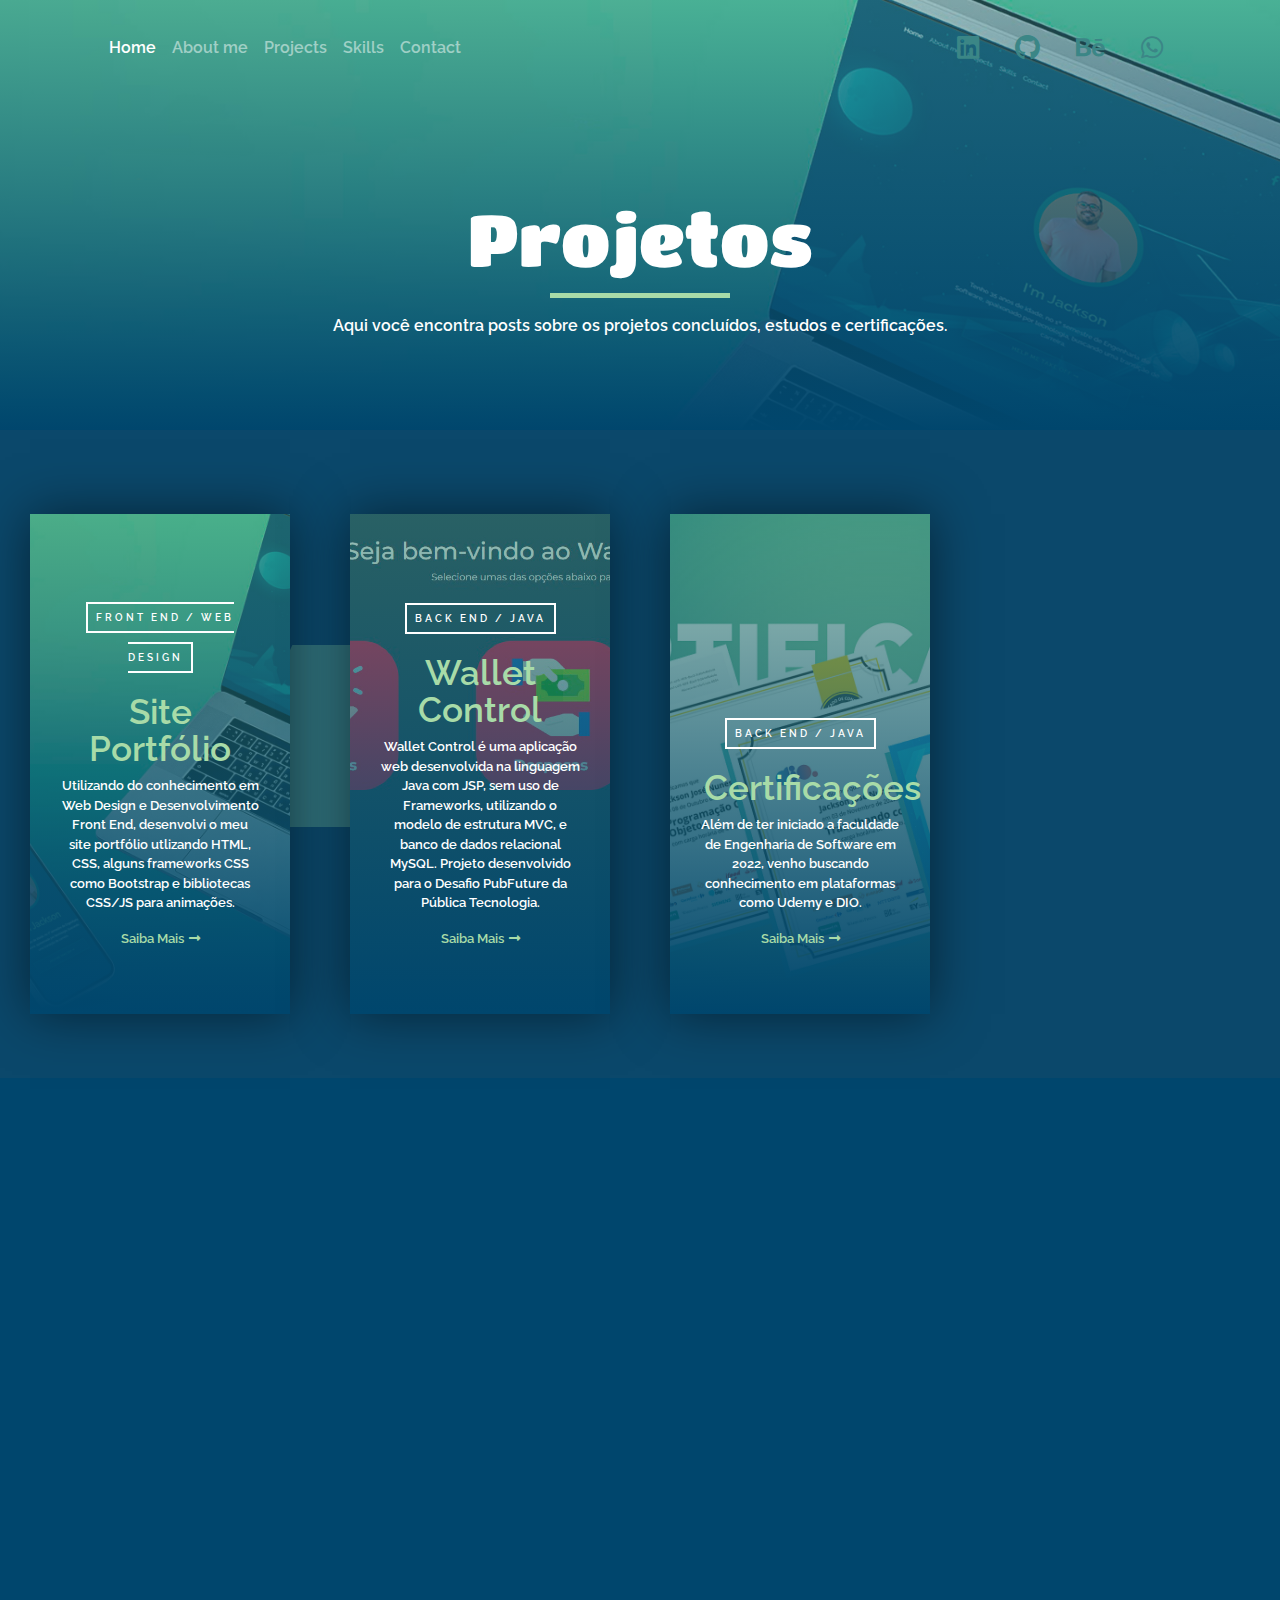
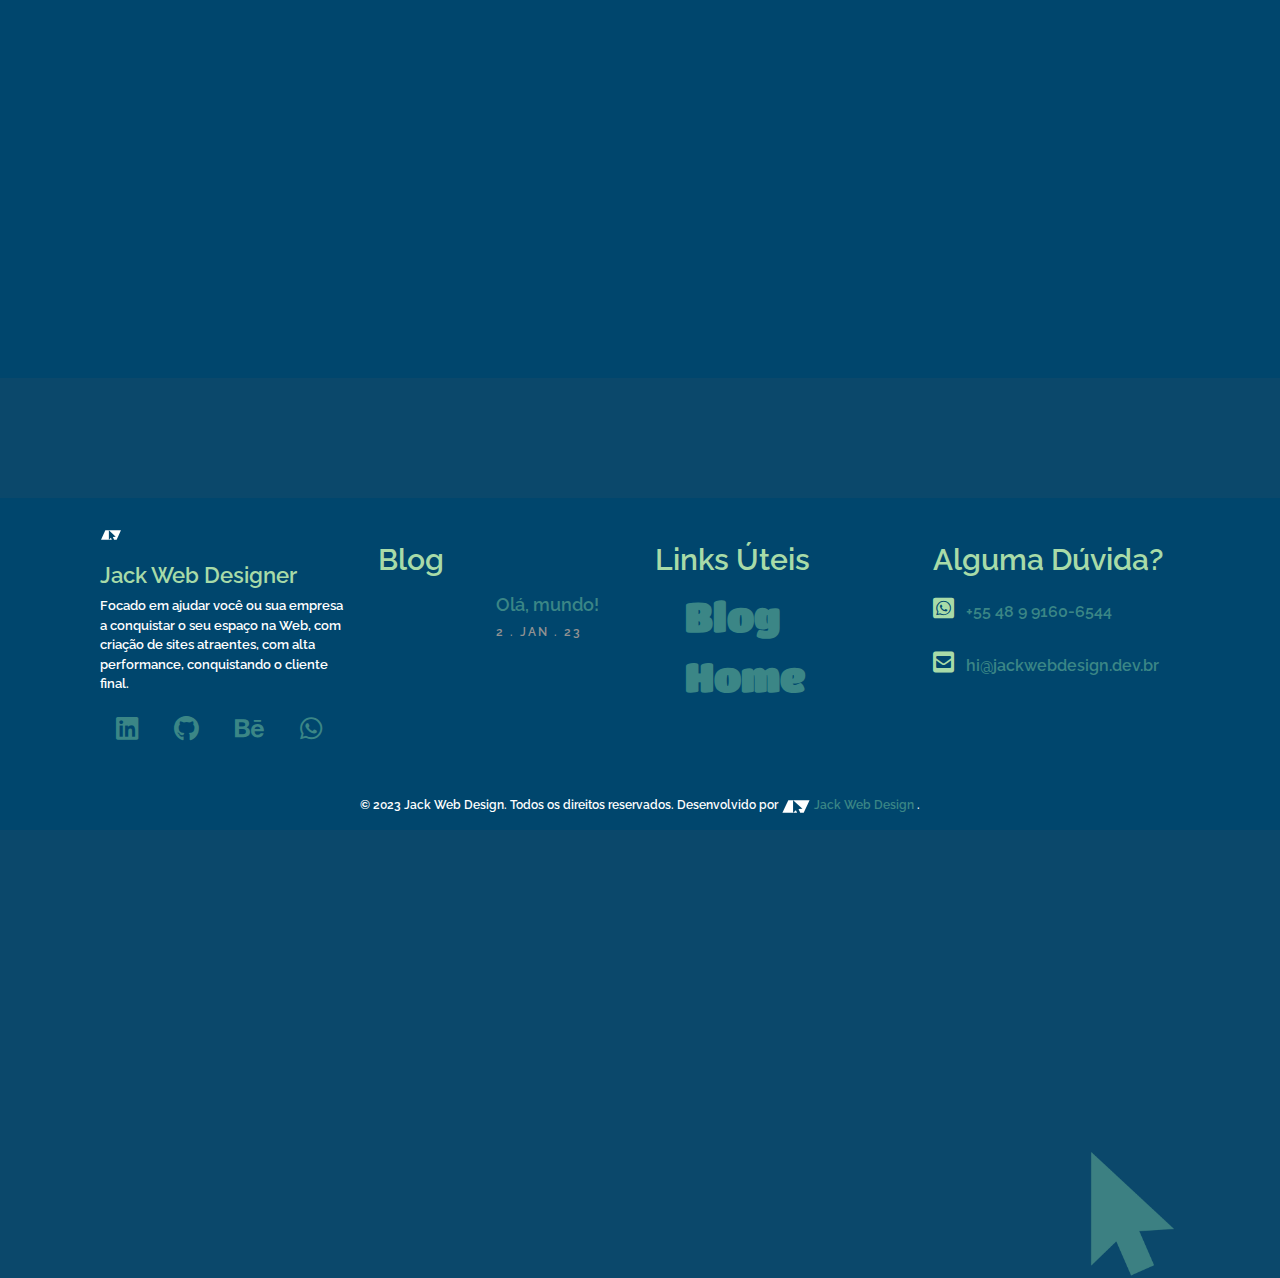
==== projetos.html @ c5bbc097 "Enviado projeto incial completo do site portfólio" ====
<!DOCTYPE html>
<html lang="pt-BR">

<head>
    <meta charset="UTF-8">
    <meta name="viewport" content="width=device-width, initial-scale=1, shrink-to-fit=no">
    <link rel='stylesheet' href='/assets/css/bootstrap.min.css' type='text/css' media='all' />
    <link rel='stylesheet' href='/assets/css/aos.css' type='text/css' media='all' />
    <link rel='stylesheet' href='/assets/css/style.css' type='text/css' media='all' />
    <link rel='stylesheet' href='/assets/css/all.css' type='text/css' media='all' />
    <script type='text/javascript' src='https://code.jquery.com/jquery-3.3.1.slim.min.js'></script>
    <title>Jackson Nunes - Projetos - Portfólio</title>
</head>

<body class="home">
    <header id="header-special" class="com-slider">
        <section class="menu-area">
            <div class="container">
                <nav class="navbar navbar-expand-lg navbar-dark justify-content-center">
                    <button class="navbar-toggler" type="button" data-toggle="collapse" data-target="#navbarNav" aria-controls="navbarNav" aria-expanded="false" aria-label="Alterna navegação">
              <span class="navbar-toggler-icon"></span>
            </button>
                    <div class="collapse navbar-collapse" id="navbarNav">
                        <ul class="navbar-nav">
                            <li class="nav-item active">
                                <a class="nav-link" href="/">Home <span class="sr-only">(Página atual)</span></a>
                            </li>
                            <li class="nav-item">
                                <a class="nav-link" href="/#aboutme">About me</a>
                            </li>
                            <li class="nav-item">
                                <a class="nav-link" href="/#projects">Projects</a>
                            </li>
                            <li class="nav-item">
                                <a class="nav-link" href="/#skills">Skills</a>
                            </li>
                            <li class="nav-item">
                                <a class="nav-link" href="/#contact">Contact</a>
                            </li>
                        </ul>

                    </div>
                    <div class="social-bar text-center d-inline">
                        <a class="social-icons p-3" target="_blank" href="https://www.linkedin.com/in/jaconunes/" title="LinkedIn"><i class="fab fa-linkedin"></i></a>
                        <a class="social-icons p-3" target="_blank" href="https://github.com/jaconunes" title="GitHub"><i class="fab fa-github"></i></a>
                        <a class="social-icons p-3" target="_blank" href="https://www.behance.net/jacksonnunes1" title="Behance"><i class="fab fa-behance"></i></a>
                        <a class="social-icons p-3" target="_blank" href="https://api.whatsapp.com/send?phone=5548991606544&text=Ol%C3%A1!%20Estou%20vindo%20do%20seu%20site.%20Podemos%20conversar?" title="Whatsapp"><i class="fab fa-whatsapp"></i></a>
                    </div>
                </nav>
            </div>
        </section>
        <section class="menu-area-special" style="background: url(/assets/images/bg-site-portfolio.jpg);background-attachment: fixed;background-position: center left;background-repeat: no-repeat;background-size: cover;">
            <div class="overlay-header position-center">
                <div class="titulo-paginas text-white">
                    <div class="infos-pagina p-3">
                        <h1 class="titles">Projetos</h1>
                        <p class="text-center mt-3">Aqui você encontra posts sobre os projetos concluídos, estudos e certificações.</p>
                    </div>
                </div>
            </div>
        </section>
    </header>
    <div class="area-conteudo">
        <main>
            <section class="postagens">
                <div class="container-fluid text-center">
                    <div class="row posts-lista text-center">
                        <!-- INICIO BLOCO PROJETO -->
                        <div class="bloco-posts col-lg-3 col-md-6 col-12">
                            <div class="bg-bloco bg-azul sombra" data-aos="fade-up" data-aos-duration="2000">
                                <div class="destaque-posts" style="background: url(/assets/images/bg-site-portfolio.jpg); background-repeat: no-repeat; background-attachment: scroll; background-position: top; background-size: cover;">
                                    <div class="opacidade-azul-linear">
                                    </div>
                                </div>
                                <div class="texto-post position-absolute">
                                    <div class="post-titulo">
                                        <p class="categoria-agenda-image"><a href="#" rel="category tag">Front End / Web Design</a></p>
                                        <h2 class="cor-verde">Site Portfólio</h2>
                                    </div>
                                    <div class="resumo-posts">
                                        <p>Utilizando do conhecimento em Web Design e Desenvolvimento Front End, desenvolvi o meu site portfólio utlizando HTML, CSS, alguns frameworks CSS como Bootstrap e bibliotecas CSS/JS para animações.</p>
                                        <spam>
                                            <p><a href="/projetos/site-portfolio.html" class="cor-verde">Saiba Mais<i class="fa fa-long-arrow-alt-right" style="padding-left: 5px;"></i></a></p>
                                        </spam>
                                    </div>
                                </div>
                            </div>
                        </div>
                        <!-- INICIO BLOCO PROJETO -->
                        <!-- INICIO BLOCO PROJETO -->
                        <div class="bloco-posts col-lg-3 col-md-6 col-12">
                            <div class="bg-bloco bg-azul sombra" data-aos="fade-up" data-aos-duration="2000">
                                <div class="destaque-posts" style="background: url(/assets/images/wallet-control-inicio.jpg); background-repeat: no-repeat; background-attachment: scroll; background-position: top; background-size: cover;">
                                    <div class="opacidade-azul-linear">
                                    </div>
                                </div>
                                <div class="texto-post position-absolute">
                                    <div class="post-titulo">
                                        <p class="categoria-agenda-image"><a href="#" rel="category tag">Back End / Java</a></p>
                                        <h2 class="cor-verde">Wallet Control</h2>
                                    </div>
                                    <div class="resumo-posts">
                                        <p>Wallet Control é uma aplicação web desenvolvida na linguagem Java com JSP, sem uso de Frameworks, utilizando o modelo de estrutura MVC, e banco de dados relacional MySQL. Projeto desenvolvido para o Desafio PubFuture
                                            da Pública Tecnologia.
                                        </p>
                                        <spam>
                                            <p><a href="/projetos/projeto-wallet-control.html" class="cor-verde">Saiba Mais<i class="fa fa-long-arrow-alt-right" style="padding-left: 5px;"></i></a></p>
                                        </spam>
                                    </div>
                                </div>
                            </div>
                        </div>
                        <!-- INICIO BLOCO PROJETO -->
                        <!-- INICIO BLOCO PROJETO -->
                        <div class="bloco-posts col-lg-3 col-md-6 col-12">
                            <div class="bg-bloco bg-azul sombra" data-aos="fade-up" data-aos-duration="2000">
                                <div class="destaque-posts" style="background: url(/assets/images/bg-certificacoes.jpg); background-repeat: no-repeat; background-attachment: scroll; background-position: top; background-size: cover;">
                                    <div class="opacidade-azul-linear">
                                    </div>
                                </div>
                                <div class="texto-post position-absolute">
                                    <div class="post-titulo">
                                        <p class="categoria-agenda-image"><a href="#" rel="category tag">Back End / Java</a></p>
                                        <h2 class="cor-verde">Certificações</h2>
                                    </div>
                                    <div class="resumo-posts">
                                        <p>Além de ter iniciado a faculdade de Engenharia de Software em 2022, venho buscando conhecimento em plataformas como Udemy e DIO.</p>
                                        <spam>
                                            <p><a href="/projetos/certificacoes.html" class="cor-verde">Saiba Mais<i class="fa fa-long-arrow-alt-right" style="padding-left: 5px;"></i></a></p>
                                        </spam>
                                    </div>
                                </div>
                            </div>
                        </div>
                        <!-- INICIO BLOCO PROJETO -->
                    </div>
                </div>
            </section>
        </main>
    </div>
    <section id="contact" class="sec-vamos-conversar page-vh position-center bg-azul">
        <div class="container" data-aos="fade-up" data-aos-duration="2000">
            <div class="row">
                <div class="text-contact position-center col-lg-8 col-12">
                    <div>
                        <h1 class="vamos-conversar cor-verde">Vamos conversar?</h1>
                        <p>Envie uma mensagem com alguma dúvida e em breve retorno.</p>
                    </div>
                </div>
                <div class="form-contact col-lg-4 col-12">
                    <p>Formulário de contato ou botão whatsapp</p>
                </div>
            </div>
        </div>
        <div class="d-none d-xl-block">
            <img class="position-absolute rellax" data-rellax-speed="-2" style="z-index: 0;left: 200px;bottom: 1030px;" src="/assets/images/elemento-retangulo.png" alt="">
            <img class="position-absolute rellax" data-rellax-speed="4" style="z-index: 0;bottom: -900px;right: 85px;width: 10%;" src="/assets/images/cursor.png" alt="">
        </div>
    </section>
    <footer class="bg-azul">
        <section class="info-footer">
            <div class="container">
                <div class="row">
                    <div class="logo-rodape mt-4 col-lg-3 col-12">
                        <div class="bloco-logo">
                            <a href="/" class="custom-logo-link" rel="home" aria-current="page">
                                <img width="182" height="86" src="/assets/images/logo-branco.svg" class="custom-logo" alt="Jackson Nunes" />
                            </a>
                        </div>
                        <h4 class="cor-verde pt-3">Jack Web Designer</h4>
                        <p style="font-size: 13px;">Focado em ajudar você ou sua empresa a conquistar o seu espaço na Web, com criação de sites atraentes, com alta performance, conquistando o cliente final.</p>
                        <div class="footer-social">
                            <div class="text-center d-inline">
                                <a class="social-icons p-3" target="_blank" href="https://www.linkedin.com/in/jaconunes/" title="LinkedIn"><i class="fab fa-linkedin"></i></a>
                                <a class="social-icons p-3" target="_blank" href="https://github.com/jaconunes" title="GitHub"><i class="fab fa-github"></i></a>
                                <a class="social-icons p-3" target="_blank" href="https://www.behance.net/jacksonnunes1" title="Behance"><i class="fab fa-behance"></i></a>
                                <a class="social-icons p-3" target="_blank" href="https://api.whatsapp.com/send?phone=5548991606544&text=Ol%C3%A1!%20Estou%20vindo%20do%20seu%20site.%20Podemos%20conversar?" title="Whatsapp"><i class="fab fa-whatsapp"></i></a>
                            </div>
                        </div>
                    </div>
                    <div class="news-blog mt-4 col-lg-3 col-12 text-left">
                        <h3 class="cor-verde">Blog</h3>
                        <div class="container-fluid">

                            <div class="row mt-3">
                                <div class="img-post-footer col-5" style="height:80px;background:url(/assets/images/IMG-20221223-WA0013.jpg);background-size:cover;background-position: center;background-repeat: no-repeat;">
                                </div>
                                <div class="info-post-footer col-7">
                                    <h4 class="cor-verde"><a href="#">Olá, mundo!</a></h4>
                                    <p style="color: #929292;text-transform: uppercase;font-size: 12px;letter-spacing: 2px;">
                                        2 . jan . 23
                                    </p>
                                </div>
                            </div>

                        </div>
                    </div>
                    <div class="menu-rodape mt-4 col-lg-3 col-12 text-left">
                        <h3 class="cor-verde">Links Úteis</h3>
                        <div class="menu">
                            <ul>
                                <li class="page_item page-item-9"><a href="#">Blog</a></li>
                                <li class="page_item page-item-6 current_page_item"><a href="#" aria-current="page">Home</a></li>
                            </ul>
                        </div>
                    </div>
                    <div class="contatos mt-4 col-lg-3 col-12 text-left">
                        <h3 class="cor-verde">Alguma dúvida?</h3>
                        <p><i class="icons-footer cor-verde fab fa-whatsapp-square"></i><a href="https://api.whatsapp.com/send?phone=5548991606544&text=Ol%C3%A1!%20Estou%20vindo%20do%20seu%20site.%20Podemos%20conversar?">+55 48 9 9160-6544</a></p>
                        <p><i class="icons-footer cor-verde fas fa-envelope-square"></i><a href="mailto:hi@jackwebdesign.dev.br">hi@jackwebdesign.dev.br</a></p>
                    </div>
                </div>
            </div>
            <div class="container">
                <div class="row">
                    <div class="copyright col-12 text-center mt-5">
                        <p>© 2023 Jack Web Design. Todos os direitos reservados. Desenvolvido por
                            <spam>
                                <a href="#"><img src="/assets/images/logo-branco.svg" style="width: 30px;"> Jack Web Design</a>
                            </spam>.</p>
                    </div>
                </div>
            </div>
        </section>
    </footer>
    <script type='text/javascript' src='/assets/js/bootstrap.min.js' id='bootstrap-js-js'></script>
    <script type='text/javascript' src='/assets/js/aos.js' id='aos-js-js'></script>
    <script type='text/javascript' src='/assets/js/aosinit.js' id='aosinit-js-js'></script>
    <script type='text/javascript' src='/assets/js/rellax.min.js' id='rellax-js-js'></script>
    <script type='text/javascript' src='/assets/js/rellaxinit.js' id='rellaxinit-js-js'></script>
    <script type='text/javascript' src='/assets/js/parallax.min.js' id='parallax-js-js'></script>
</body>

</html>
---- assets/css/style.css ----
@font-face {
    font-family: Raleway;
    src: url(../fonts/Raleway-SemiBold.ttf)
}

@font-face {
    font-family: 'Titan One';
    src: url(../fonts/TitanOne-Regular.ttf)
}

html {
    scroll-behavior: smooth
}

body,
html {
    font-family: Raleway, sans-serif;
    scroll-behavior: smooth;
}

.home {
    background-color: #0b486b;
}

h1 {
    font-family: 'Titan One', cursive;
    font-size: 145pt;
    margin-top: 0;
    text-align: center;
    text-transform: capitalize
}

h2 {
    font-family: Raleway, sans-serif;
    font-size: 45pt;
    margin-top: 0;
    font-weight: 700;
    text-transform: capitalize;
    color: #3b8686
}

h3 {
    font-family: Raleway, sans-serif;
    font-size: 30px;
    margin-top: 20px;
    font-weight: 700;
    text-transform: capitalize;
    color: #fff;
}

h4 {
    font-family: Raleway, sans-serif;
    font-size: 22px;
    margin-top: 0
}

p {
    font-size: 1rem;
    color: #fff
}

a {
    color: #3b8686;
    font-weight: 700
}

a:hover {
    color: #fff;
    text-decoration: none;
    -webkit-transition: all .3s;
    -webkit-transition: all 1.3s;
    transition: all 1.3s
}

spam {
    font-weight: 600
}

ul {
    list-style: none;
    padding: 0;
    margin: 0;
    color: #fff;
}

.img-fluid {
    padding: 20px;
}

.cor-azul {
    color: #0b486b
}

.cor-azul-claro {
    color: #3b8686
}

.cor-verde {
    color: #a8dba8
}

.bg-azul {
    background-color: #00466d
}

.opacidade-azul {
    background-color: #00466db3
}

.bg-verde {
    background-color: #a8dba8
}

.carousel {
    margin-top: 30px;
}

.carousel-indicators {
    top: 80%;
}

.carousel-item {
    height: 280px;
}

a.animated-button:link,
a.animated-button:visited {
    position: relative;
    display: block;
    margin: 30px auto 0;
    padding: 14px 15px;
    color: #fff;
    font-size: 14px;
    font-weight: 700;
    text-align: center;
    text-decoration: none;
    text-transform: uppercase;
    overflow: hidden;
    letter-spacing: .08em;
    border-radius: 0;
    text-shadow: 0 0 1px rgba(0, 0, 0, .2), 0 1px 0 rgba(0, 0, 0, .2);
    -webkit-transition: all 1s ease;
    transition: all 1s ease
}

a.animated-button:link:after,
a.animated-button:visited:after {
    content: "";
    position: absolute;
    height: 0%;
    left: 50%;
    top: 50%;
    width: 150%;
    z-index: -1;
    -webkit-transition: all .75s ease 0s;
    transition: all .75s ease 0s
}

a.animated-button:link:hover,
a.animated-button:visited:hover {
    color: #fff;
    text-shadow: none
}

a.animated-button:link:hover:after,
a.animated-button:visited:hover:after {
    height: 450%
}

a.animated-button:link,
a.animated-button:visited {
    position: relative;
    display: block;
    margin: 30px auto 0;
    padding: 14px 15px;
    color: #fff;
    font-size: 14px;
    border-radius: 0;
    font-weight: 700;
    text-align: center;
    text-decoration: none;
    text-transform: uppercase;
    overflow: hidden;
    letter-spacing: .08em;
    text-shadow: 0 0 1px rgba(0, 0, 0, .2), 0 1px 0 rgba(0, 0, 0, .2);
    -webkit-transition: all 1s ease;
    transition: all 1s ease
}

a.animated-button.thar-one {
    color: #0b486b;
    cursor: pointer;
    display: block;
    position: relative;
    border: 2px solid #00466d;
    -webkit-transition: all .4s cubic-bezier(.215, .61, .355, 1) 0s;
    transition: all .4s cubic-bezier(.215, .61, .355, 1) 0s
}

a.animated-button.thar-one:hover {
    color: #a8dba8!important;
    background-color: #0b486b;
    text-shadow: none
}

a.animated-button.dark.thar-one {
    color: #a8dba8;
    cursor: pointer;
    display: block;
    position: relative;
    border: 2px solid #3b8686;
    -webkit-box-shadow: 0 0 50px 0 rgb(0 38 60);
    box-shadow: 0 0 50px 0 rgb(0 38 60);
    -webkit-transition: all .4s cubic-bezier(.215, .61, .355, 1) 0s;
    transition: all .4s cubic-bezier(.215, .61, .355, 1) 0s
}

a.animated-button.dark.thar-one:hover {
    color: #0b486b!important;
    background-color: #a8dba8;
    border: 2px solid #a8dba8;
    text-shadow: none
}

a.animated-button.thar-one:hover:before {
    bottom: 0;
    top: auto;
    height: 100%
}

.info-footer {
    margin: 120px 0
}

.menu-menu-rodape-container ul li a {
    line-height: 35px
}

.menu-area {
    height: 0;
}

.navbar {
    top: 20px;
    z-index: 1;
}

.pum-content.popmake-content {
    height: 100%!important
}

.pum-container.popmake {
    height: 100%!important;
    top: 0!important;
    left: 0!important
}

.icons-footer {
    font-size: 1.5rem;
    padding-right: 12px;
    margin-top: 10px
}

.icon-skill {
    background: #a8dba8;
    border-radius: 50%;
    width: 200px;
    height: 200px;
}

.icon-skill i {
    font-size: 100px;
    color: #00466d;
}

.info-skills h2 {
    color: #fff;
    font-size: 30px;
    padding: 20px 20px;
}

.section-title h1 {
    font-size: 5rem;
}

.form-contact i {
    text-align: center;
    font-size: 8rem;
    padding: 20px;
}

.form-contact a {
    text-align: center;
}

.img-perfil-footer {
    max-width: 150px;
    margin: auto;
}

.img-perfil-footer img {
    border-radius: 50%;
}

.perfil-footer {
    max-width: 300px;
}

.logo-menu-popup {
    margin-top: 5.5rem!important;
    line-height: 1
}

.logo-menu-popup h1 {
    font-size: 60pt
}

.logo-menu-popup h2 {
    font-size: 20pt
}

.menu ul li a {
    font-family: 'Titan One', cursive;
    font-size: 40px;
    margin: 30px
}

.social-icons {
    font-size: 1.6rem
}

.menu-area {
    z-index: 99
}

.pum-theme-17 .pum-container,
.pum-theme-lightbox .pum-container {
    border: 0
}

.elementos-home {
    height: 100vh;
    z-index: 10
}

.page-vh {
    height: 100vh
}

.construcao h1 {
    font-size: 5rem;
    color: #a8dba8
}

.construcao p {
    font-size: 2rem;
    text-align: center
}

.erro-404 {
    margin-top: 150px;
}

.titulo-404 {
    font-size: 7rem;
}

.page-404 {
    background: url(../images/lost-astronaut.jpg);
    background-size: cover;
    background-position: right bottom;
    background-attachment: fixed;
}

.texto-home {
    margin: 10% auto;
    z-index: 10;
    max-width: 500px
}

.sec-elementos {
    z-index: 5
}

.elementos-float {
    margin-top: -670px;
    z-index: 0
}

.border-img {
    border: 5px solid #a8dba8
}

.workstation {
    height: 800px
}

.logo-menu-popup {
    width: 360px;
    margin: auto
}

.text-menu-popup h1 {
    font-size: 7rem
}

.text-menu-popup h2 {
    font-size: 2.5rem
}

.cli-bar-popup.cli-modal-content {
    left: 15%!important
}

.info-webdesigner {
    margin-left: -75px;
    margin-top: 11rem
}

.sombra {
    -webkit-box-shadow: 0 0 50px 0 rgb(0 0 0 / 50%);
    box-shadow: 0 0 50px 0 rgb(0 0 0 / 50%)
}

.portfolio {
    margin-top: 30px
}

.portfolio h1 {
    font-size: 5rem;
    text-align: left;
    line-height: 1
}

.titulo-single {
    height: auto
}

.bloco-posts {
    max-height: 100%;
    margin-top: 20px;
    z-index: 1;
}

.bg-bloco {
    margin: 0 15px;
    height: 100%;
    overflow: hidden
}

.destaque-posts {
    height: 500px;
    width: 415.75px;
    -webkit-transition: all .5s ease;
    transition: all .5s ease
}

.destaque-posts:hover {
    -webkit-transform: scale(1.2);
    transform: scale(1.2)
}

.opacity {
    width: 100%;
    height: 100%;
    background: -webkit-gradient(linear, left bottom, left top, from(rgb(0 70 109 / 98%)), to(rgb(59 134 134 / 0)));
    background: linear-gradient(to top, rgb(0 70 109 / 98%), rgb(59 134 134 / 0))
}

.opacidade-azul-linear {
    width: 100%;
    height: 100%;
    background: -webkit-gradient(linear, left bottom, left top, from(rgb(0 70 109)), to(rgb(59 134 113 / 50%)));
    background: linear-gradient(to top, rgb(0 70 109), rgb(59 134 113 / 50%))
}

.texto-post {
    padding: 10px;
    text-align: center;
    bottom: 20px
}

.post-titulo {
    margin: auto;
    padding-top: 15px;
    color: #fff;
    max-width: 80%
}

.info-post-footer h4 {
    font-size: 1.1rem
}

.post-titulo a:hover {
    color: #fff
}

.post-titulo h2 {
    line-height: 2.3rem;
    font-size: 2.2rem
}

.categoria-agenda-image {
    text-align: center
}

.categoria-agenda-image a {
    color: #fff;
    border: 2px solid #fff;
    height: 25px;
    width: 150px;
    margin: 0 auto;
    text-transform: uppercase;
    padding: 8px;
    letter-spacing: 3px;
    font-size: 10px;
    line-height: 2.5rem
}

.data-posts p {
    color: #a8dba8;
    text-transform: uppercase;
    font-size: 12px;
    letter-spacing: 4px;
    text-align: center
}

.categoria-post {
    text-align: center
}

.categoria-post a {
    color: #fff;
    border: 2px solid #fff;
    height: 25px;
    width: 150px;
    margin: 0 auto;
    text-transform: uppercase;
    padding: 8px;
    letter-spacing: 3px;
    font-size: 10px;
    line-height: 2.5rem
}

.resumo-posts {
    color: #fff;
    padding: 0 20px 20px
}

.titles {
    font-size: 4.5rem;
    max-width: 80%;
    margin: 0 auto
}

.titles:after {
    content: '';
    border-bottom: 5px solid #a8dba8;
    padding: 5px;
    content: '';
    width: 180px;
    height: 16px;
    display: block;
    margin: 0 auto
}

.data-posts {
    margin-top: 15px
}

.resumo-posts a:hover {
    color: #a8dba8
}

.resumo-posts p {
    font-size: 13px
}

.indicador {
    position: absolute;
    right: 0;
    bottom: 35px;
    left: 0;
    z-index: 1030;
    font-size: 2rem
}

.seta {
    -webkit-transform: scale(1);
    transform: scale(1);
    -webkit-animation: pulse-white 2s infinite;
    animation: pulse-white 2s infinite
}

.seta.white {
    -webkit-box-shadow: 0 0 0 0 #fff;
    box-shadow: 0 0 0 0 #fff;
    -webkit-animation: pulse-white 2s infinite;
    animation: pulse-white 2s infinite;
    padding: 7px;
    opacity: 30%
}

@-webkit-keyframes pulse-white {
    0% {
        -webkit-transform: scale(.95);
        transform: scale(.95);
        -webkit-box-shadow: 0 0 0 0 rgba(255, 255, 255, .7);
        box-shadow: 0 0 0 0 rgba(255, 255, 255, .7)
    }
    70% {
        -webkit-transform: scale(1);
        transform: scale(1);
        -webkit-box-shadow: 0 0 0 10px rgba(255, 255, 255, 0);
        box-shadow: 0 0 0 10px rgba(255, 255, 255, 0)
    }
    100% {
        -webkit-transform: scale(.95);
        transform: scale(.95);
        -webkit-box-shadow: 0 0 0 0 rgba(255, 255, 255, 0);
        box-shadow: 0 0 0 0 rgba(255, 255, 255, 0)
    }
}

@keyframes pulse-white {
    0% {
        -webkit-transform: scale(.95);
        transform: scale(.95);
        -webkit-box-shadow: 0 0 0 0 rgba(255, 255, 255, .7);
        box-shadow: 0 0 0 0 rgba(255, 255, 255, .7)
    }
    70% {
        -webkit-transform: scale(1);
        transform: scale(1);
        -webkit-box-shadow: 0 0 0 10px rgba(255, 255, 255, 0);
        box-shadow: 0 0 0 10px rgba(255, 255, 255, 0)
    }
    100% {
        -webkit-transform: scale(.95);
        transform: scale(.95);
        -webkit-box-shadow: 0 0 0 0 rgba(255, 255, 255, 0);
        box-shadow: 0 0 0 0 rgba(255, 255, 255, 0)
    }
}

.zoom {
    -webkit-transition: -webkit-transform .9s;
    transition: -webkit-transform .9s;
    transition: transform .9s;
    transition: transform .9s, -webkit-transform .9s;
    transition: transform .9s, -webkit-transform .9s
}

.zoom:hover {
    -webkit-transform: scale(.9);
    transform: scale(.9)
}

.custom-logo {
    width: 30%
}

.portifolio-decor {
    font-size: 14rem;
    margin-top: -185px;
    text-transform: uppercase;
    font-weight: 900;
    letter-spacing: -14px;
    opacity: 25%;
    z-index: 0;
    right: 350px;
    mix-blend-mode: color-burn
}

.portifolio-titulos {
    z-index: 10
}

.ver-todos {
    font-size: 3rem
}

.bloco-ver-todos:hover {
    -webkit-transform: scale(1.2);
    transform: scale(1.2)
}

.img-perfil {
    max-width: 250px;
    margin: auto;
}

.img-perfil img {
    border-radius: 50%;
}

.info-perfil h1 {
    font-size: 7rem;
    line-height: 1;
    text-align: left;
    color: #fff
}

.info-perfil h2 {
    font-size: 2.3rem;
    color: #a8dba8;
    margin-top: 45px;
    margin-bottom: 20px
}

.divisor-line {
    width: 50%;
    border-bottom: 5px solid #a8dba8;
    padding: 5px;
    margin-left: -60px
}

.bloco-ver-todos {
    background: url(../images/bg-code.jpg);
    background-attachment: scroll;
    background-size: cover;
    background-repeat: no-repeat;
    background-position: center center;
    -webkit-transition: all .5s ease;
    transition: all .5s ease;
    height: 100%
}

.wpcf7-form .wpcf7-text,
.wpcf7-form .wpcf7-textarea {
    background-color: transparent;
    border-bottom: 2px solid #a8dba8;
    border-top: 1px solid transparent;
    border-left: 1px solid transparent;
    border-right: 1px solid transparent;
    outline: 0;
    -webkit-transition: .4s border;
    transition: .4s border
}

.wpcf7 input[type=submit] {
    margin-top: 20px
}

.wpcf7 label {
    font-size: 1rem
}

.wpcf7 input[type=date],
.wpcf7 input[type=email],
.wpcf7 input[type=tel],
.wpcf7 input[type=text],
.wpcf7 textarea,
.wpcf7-select {
    border-bottom: 2px solid #a8dba8;
    width: 100%;
    padding: 10px;
    color: #3b8686
}

.wpcf7 input[type=submit] {
    background: #0b486b;
    border: 2px solid #a8dba8;
    color: #fff;
    text-transform: uppercase;
    width: initial;
    font-weight: 700;
    padding: 12px 30px 12px 30px
}

.wpcf7 input[type=submit]:hover {
    color: #0b486b!important;
    background-color: #a8dba8;
    text-shadow: none;
    -webkit-transition: all .3s;
    -webkit-transition: all 1.3s;
    transition: all 1.3s
}

.wpcf7-response-output {
    color: #fff;
    font-size: 12px;
    padding: 15px
}

.size-auto,
.size-full,
.size-large,
.size-medium,
.size-thumbnail,
img {
    max-width: 100%;
    height: auto
}

.parallax-window {
    min-height: 380px;
    background: 0 0
}

.transparente {
    opacity: 0
}

.mt-15 {
    margin-top: 12rem!important
}

.position-center {
    display: -webkit-box;
    display: -ms-flexbox;
    display: flex;
    -webkit-box-align: center;
    -ms-flex-align: center;
    align-items: center;
    -webkit-box-pack: center;
    -ms-flex-pack: center;
    justify-content: center;
    position: relative
}

.container-fluid {
    padding: 0
}

.overlay-header {
    background: -webkit-gradient(linear, left bottom, left top, from(rgb(0 70 109)), to(rgb(59 134 134 / 49%)));
    background: linear-gradient(to top, rgb(0 70 109), rgb(59 134 134 / 49%));
    height: 430px
}

.sombra-inferior {
    height: 100%;
    position: absolute;
    top: 0;
    left: 0;
    width: 100%;
    z-index: 200;
    background: -webkit-gradient(linear, left bottom, left top, from(rgba(0, 0, 0, .77)), to(rgba(0, 0, 0, 0)));
    background: linear-gradient(to top, rgba(0, 0, 0, .77), rgba(0, 0, 0, 0))
}

#primary,
.area-cardapio,
.area-conteudo,
.area-encantador,
.area-reservas {
    padding: 4rem 0
}

.sidebar {
    background: #f6e497;
    padding: 20px;
    margin: 0 0 30px
}

.vamos-conversar {
    font-size: 6rem;
    text-align: left;
    line-height: 1
}

.tags-post-single {
    text-align: center
}

.tags-post-single a {
    color: #fff;
    border: 2px solid #fff;
    height: 25px;
    width: 150px;
    margin: 0 auto;
    text-transform: uppercase;
    padding: 8px;
    letter-spacing: 3px;
    font-size: 10px;
    line-height: 2.5rem
}

.social-share {
    text-align: center;
    margin-top: 40px
}

.botao-voltar-single {
    color: #fff;
    border: 2px solid #fff;
    height: 35px;
    width: 150px;
    margin: 0 auto;
    text-transform: uppercase;
    padding: 15px 31px;
    letter-spacing: 3px;
    font-size: 13px;
    line-height: 2.5rem
}

.botao-voltar {
    text-align: center;
    margin: 60px 0
}

.contactme-btn {
    width: 80%;
}

.barra-post-single {
    margin-top: 75px
}

.titulo-paginas {
    padding-top: 120px
}

.copyright p {
    font-size: 12px
}

.bloco-logo {
    max-width: 30%
}

.destaque-posts-featured {
    height: 200px
}

.title-eventos-bar {
    padding: 5px;
    max-width: 80%;
    margin: -65px auto
}

.title-eventos-bar a {
    color: #fff
}

.title-eventos-bar h2 {
    font-size: 1.5rem;
    text-align: center;
    margin: 15px 0
}

.featured {
    margin: 40px 0
}

@media (min-width:320px) and (max-width:599px) {
    .titulo-404 {
        font-size: 5.8rem;
        line-height: 82px;
    }
    .page-404 {
        background: url(../images/lost-astronaut-responsivo.jpg);
        background-attachment: scroll;
        background-repeat: no-repeat;
        background-position: center top;
        background-size: 100%;
    }
    .construcao h1 {
        font-size: 3rem
    }
    .construcao p {
        font-size: 1rem
    }
    .texto-home {
        margin: 25% auto 0 auto
    }
    .texto-home h1 {
        font-size: 8rem
    }
    .texto-home h2 {
        font-size: 3rem
    }
    .info-perfil h1 {
        font-size: 5rem
    }
    .vamos-conversar {
        font-size: 3rem
    }
    .workstation {
        height: 250px
    }
    .info-webdesigner {
        margin-left: 0;
        margin-top: 0
    }
    .page-vh {
        height: auto
    }
    .page-vh.sec-elementos {
        height: 100vh
    }
    .webdesigner {
        margin: 20px 0
    }
    .portfolio h1 {
        font-size: 4rem
    }
    .bloco-ver-todos {
        height: 250px
    }
    .perfil {
        padding: 40px 0
    }
    .divisor-line {
        margin-left: 0
    }
    .img-perfil {
        margin-bottom: 30px
    }
    .sec-vamos-conversar {
        padding: 40px 0
    }
    .titles {
        font-size: 3.5rem
    }
    .custom-logo {
        width: 50%
    }
    .bloco-logo {
        max-width: 100%
    }
    .logo-menu-popup {
        width: 50%
    }
    .menu-area-special {
        background-attachment: scroll!important
    }
    .info-webdesigner h2 {
        font-size: 3rem
    }
    .text-menu-popup h1 {
        font-size: 5rem
    }
    .text-menu-popup h2 {
        font-size: 2rem
    }
    .social-icons {
        font-size: 1.5rem
    }
    .social-bar {
        width: 100%;
        margin-top: 20px;
    }
    .cli-bar-popup.cli-modal-content {
        left: 40%!important
    }
    .logo-menu-popup {
        margin-top: 3.5rem!important
    }
}

@media (min-width:600px) and (max-width:799px) {
    .info-webdesigner {
        margin-left: 0;
        margin-top: 0
    }
    .workstation {
        height: 450px
    }
    .page-vh {
        height: auto
    }
    .sec-elementos.page-vh {
        height: 100vh
    }
    .webdesigner {
        padding: 40px 0
    }
    .perfil {
        padding: 40px 0
    }
    .divisor-line {
        margin-left: 0
    }
    .img-perfil {
        margin-bottom: 30px
    }
    .sec-vamos-conversar {
        padding: 40px 0
    }
    .menu-area-special {
        background-attachment: scroll!important
    }
}
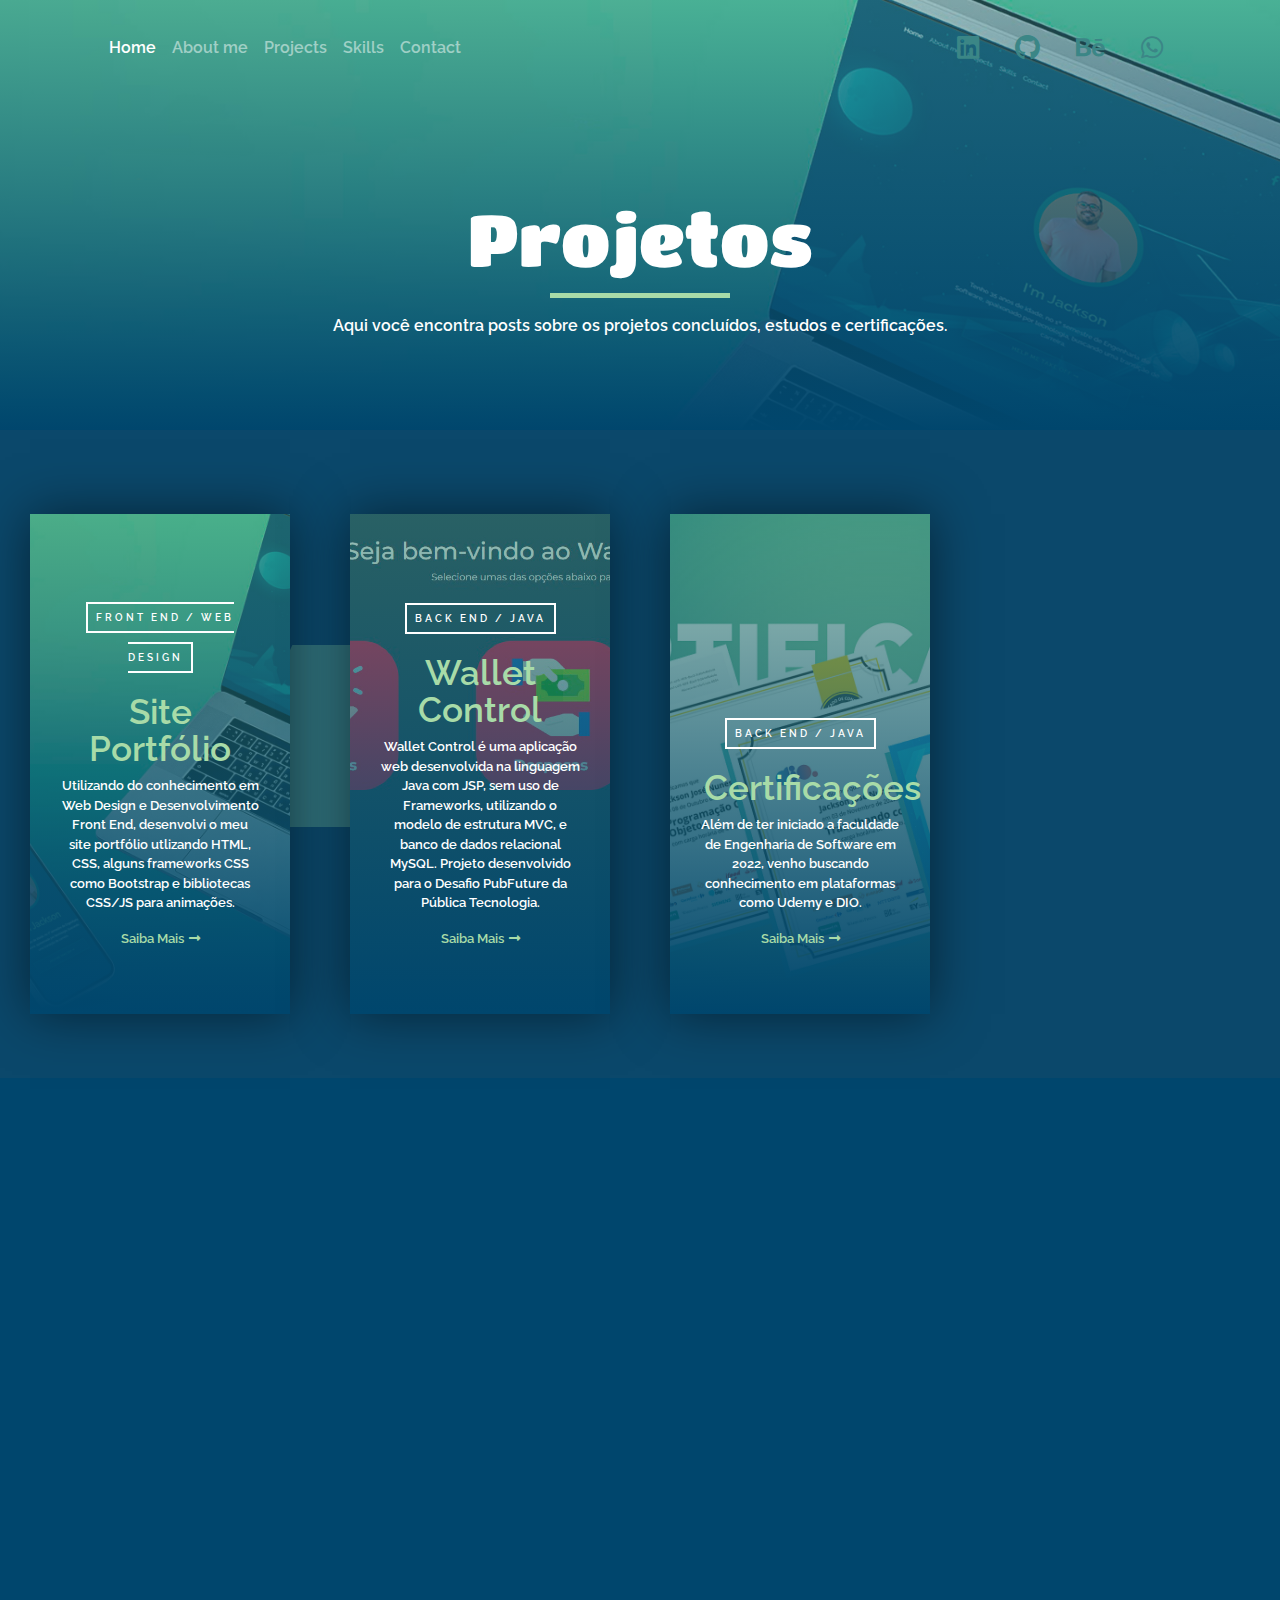
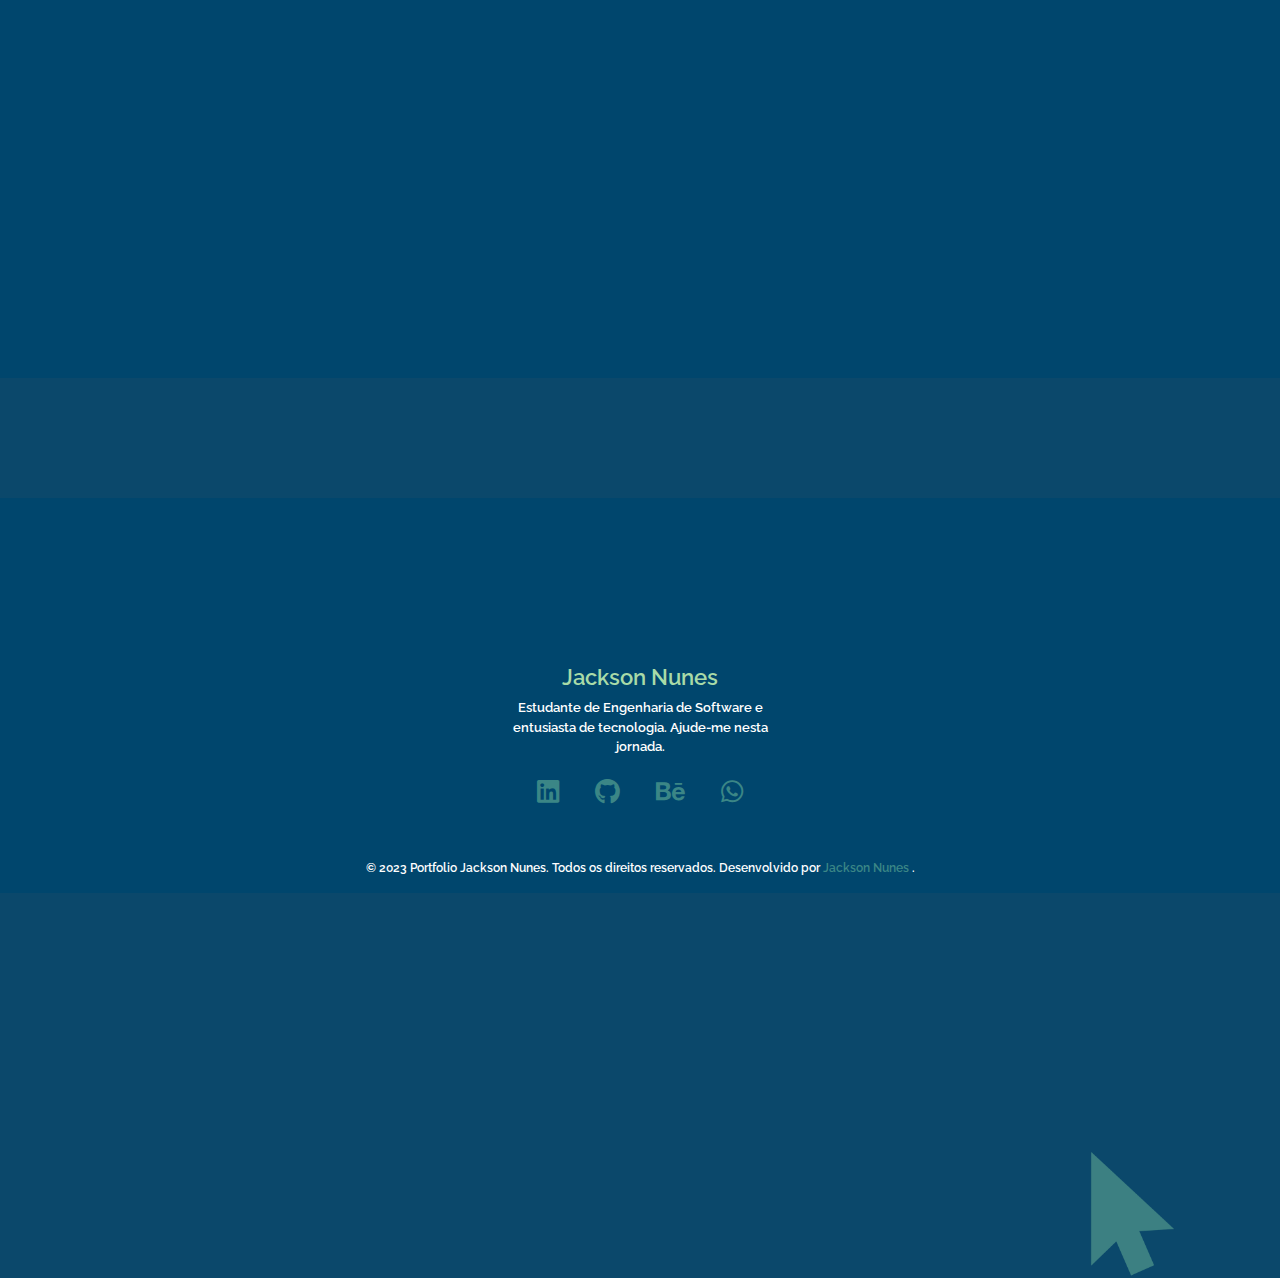
==== commit 1ac4f949: "ajustado informações no footer" ====
--- a/projetos.html
+++ b/projetos.html
@@ -161,14 +161,12 @@
         <section class="info-footer">
             <div class="container">
                 <div class="row">
-                    <div class="logo-rodape mt-4 col-lg-3 col-12">
-                        <div class="bloco-logo">
-                            <a href="/" class="custom-logo-link" rel="home" aria-current="page">
-                                <img width="182" height="86" src="/assets/images/logo-branco.svg" class="custom-logo" alt="Jackson Nunes" />
-                            </a>
-                        </div>
-                        <h4 class="cor-verde pt-3">Jack Web Designer</h4>
-                        <p style="font-size: 13px;">Focado em ajudar você ou sua empresa a conquistar o seu espaço na Web, com criação de sites atraentes, com alta performance, conquistando o cliente final.</p>
+                    <div class="m-auto col-12 text-center perfil-footer">
+                        <div class="img-perfil-footer" data-aos="fade-down" data-aos-duration="2000">
+                            <img src="/assets/images/perfil.jpg" alt="">
+                        </div>
+                        <h4 class="cor-verde pt-3">Jackson Nunes</h4>
+                        <p style="font-size: 13px;">Estudante de Engenharia de Software e entusiasta de tecnologia. Ajude-me nesta jornada.</p>
                         <div class="footer-social">
                             <div class="text-center d-inline">
                                 <a class="social-icons p-3" target="_blank" href="https://www.linkedin.com/in/jaconunes/" title="LinkedIn"><i class="fab fa-linkedin"></i></a>
@@ -178,45 +176,14 @@
                             </div>
                         </div>
                     </div>
-                    <div class="news-blog mt-4 col-lg-3 col-12 text-left">
-                        <h3 class="cor-verde">Blog</h3>
-                        <div class="container-fluid">
-
-                            <div class="row mt-3">
-                                <div class="img-post-footer col-5" style="height:80px;background:url(/assets/images/IMG-20221223-WA0013.jpg);background-size:cover;background-position: center;background-repeat: no-repeat;">
-                                </div>
-                                <div class="info-post-footer col-7">
-                                    <h4 class="cor-verde"><a href="#">Olá, mundo!</a></h4>
-                                    <p style="color: #929292;text-transform: uppercase;font-size: 12px;letter-spacing: 2px;">
-                                        2 . jan . 23
-                                    </p>
-                                </div>
-                            </div>
-
-                        </div>
-                    </div>
-                    <div class="menu-rodape mt-4 col-lg-3 col-12 text-left">
-                        <h3 class="cor-verde">Links Úteis</h3>
-                        <div class="menu">
-                            <ul>
-                                <li class="page_item page-item-9"><a href="#">Blog</a></li>
-                                <li class="page_item page-item-6 current_page_item"><a href="#" aria-current="page">Home</a></li>
-                            </ul>
-                        </div>
-                    </div>
-                    <div class="contatos mt-4 col-lg-3 col-12 text-left">
-                        <h3 class="cor-verde">Alguma dúvida?</h3>
-                        <p><i class="icons-footer cor-verde fab fa-whatsapp-square"></i><a href="https://api.whatsapp.com/send?phone=5548991606544&text=Ol%C3%A1!%20Estou%20vindo%20do%20seu%20site.%20Podemos%20conversar?">+55 48 9 9160-6544</a></p>
-                        <p><i class="icons-footer cor-verde fas fa-envelope-square"></i><a href="mailto:hi@jackwebdesign.dev.br">hi@jackwebdesign.dev.br</a></p>
-                    </div>
                 </div>
             </div>
             <div class="container">
                 <div class="row">
                     <div class="copyright col-12 text-center mt-5">
-                        <p>© 2023 Jack Web Design. Todos os direitos reservados. Desenvolvido por
+                        <p>© 2023 Portfolio Jackson Nunes. Todos os direitos reservados. Desenvolvido por
                             <spam>
-                                <a href="#"><img src="/assets/images/logo-branco.svg" style="width: 30px;"> Jack Web Design</a>
+                                <a href="/">Jackson Nunes</a>
                             </spam>.</p>
                     </div>
                 </div>
